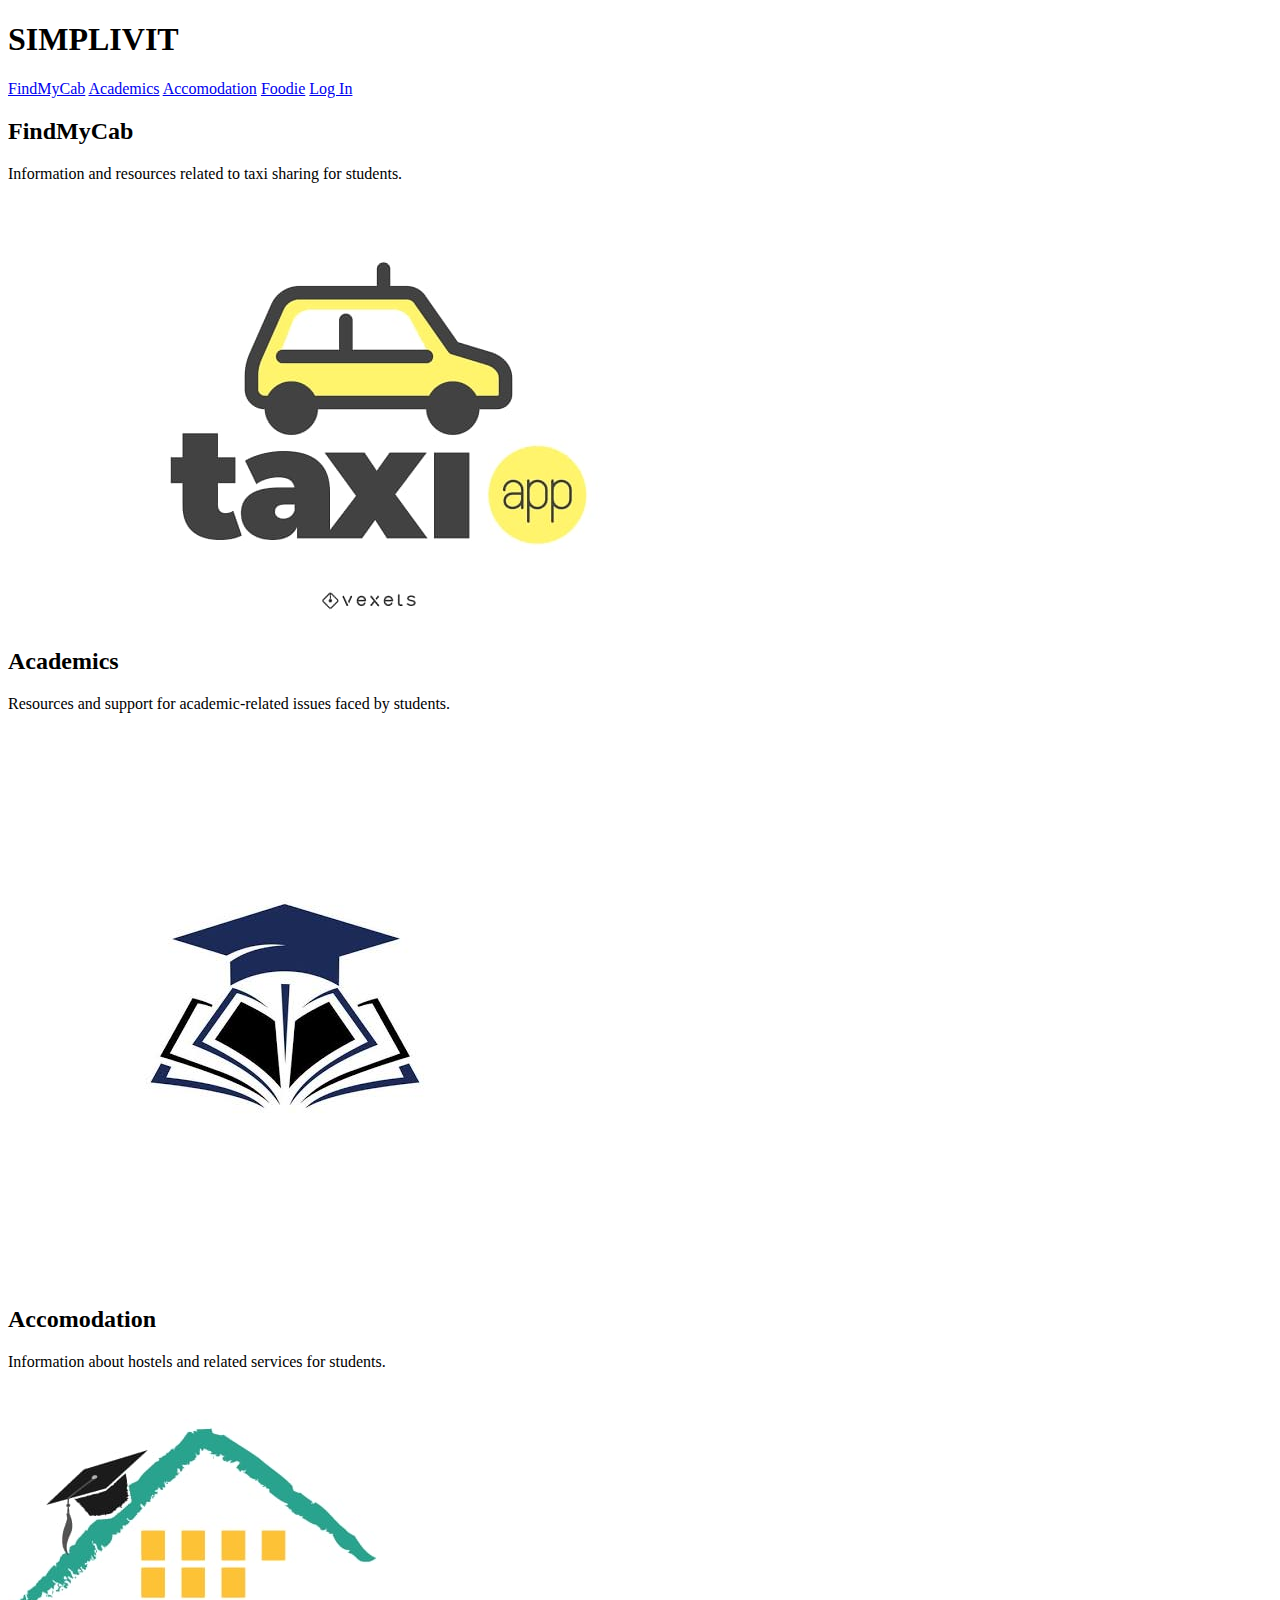
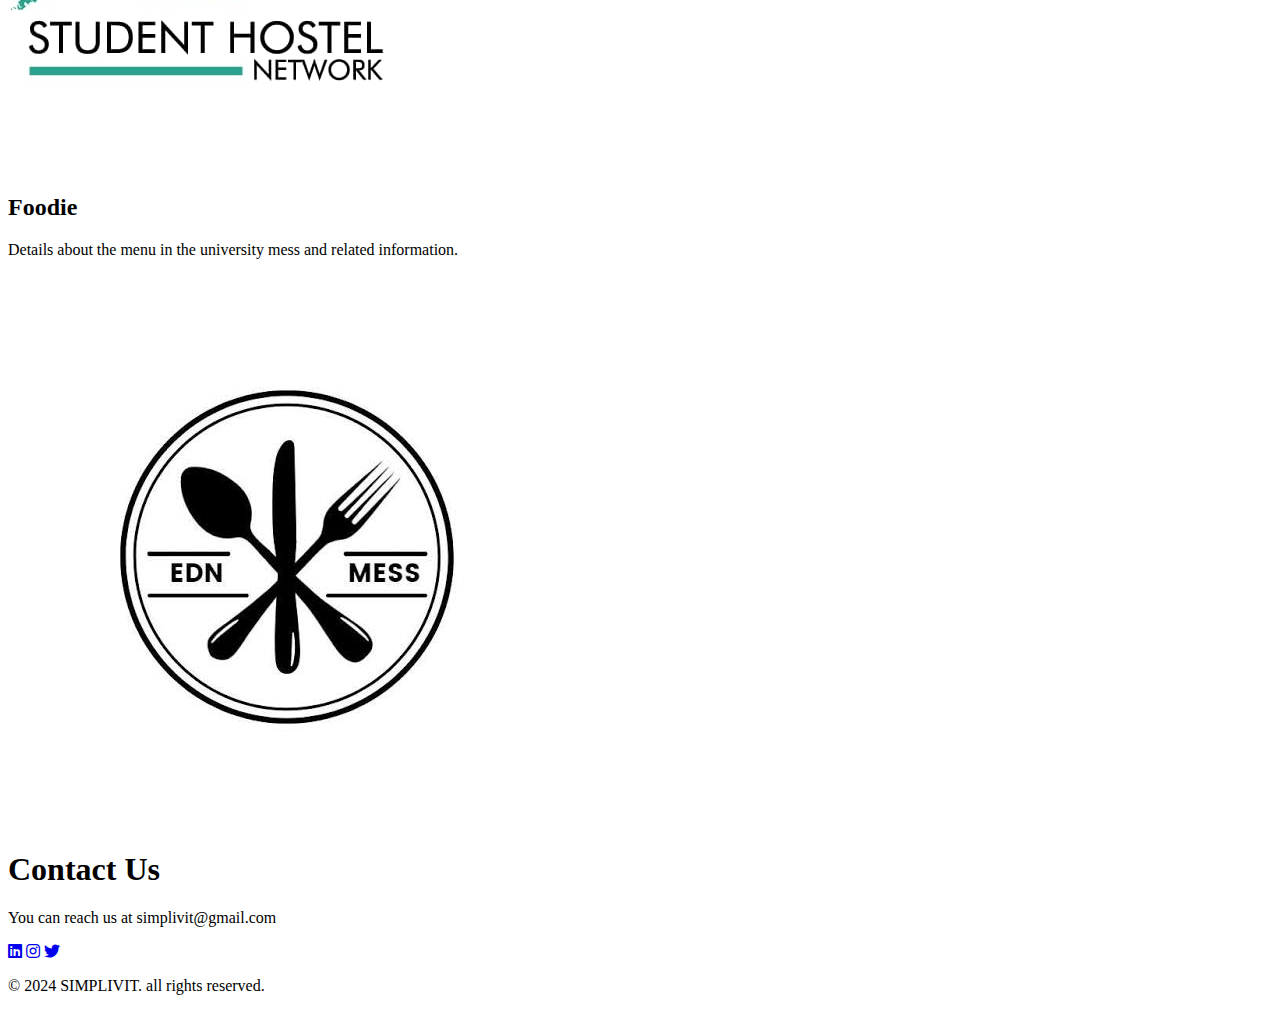
==== index.html @ 64eff72b "Add files via upload" ====
<!DOCTYPE html>
<html lang="en">
<head>
    <meta charset="UTF-8">
    <link rel="stylesheet" href="https://cdnjs.cloudflare.com/ajax/libs/font-awesome/5.15.4/css/all.min.css">
    <title>SIMPLIVIT</title>
    <!-- Add your CSS styles here -->

</head>
<body>

    <header>
        <h1>SIMPLIVIT</h1>
    </header>

    <nav>
        <a href="taxi.html">FindMyCab</a>
        <a href="academics.html">Academics</a>
        <a href="hostel.html">Accomodation</a>
        <a href="mess.html">Foodie</a>
        <a href="login.html" class="login">Log In</a>
    </nav>

    <section id="FindMyCab">
        <h2>FindMyCab</h2>
        <p>Information and resources related to taxi sharing for students.</p>
        <img src="taxi.jpg" alt="FindMyCab Image">
        <!-- Add more content and details as needed -->
    </section>

    <section id="Academics">
        <h2>Academics</h2>
        <p>Resources and support for academic-related issues faced by students.</p>
        <img src="academics.jpg" alt="Academics Image">
        <!-- Add more content and details as needed -->
    </section>

    <section id="Accomodation">
        <h2>Accomodation</h2>
        <p>Information about hostels and related services for students.</p>
        <img src="hostels.jpg" alt="Accomodation Image">
        <!-- Add more content and details as needed -->
    </section>

    <section id="Foodie">
        <h2>Foodie</h2>
        <p>Details about the menu in the university mess and related information.</p>
        <img src="mess.jpg" alt="Foodie Image">
        <!-- Add more content and details as needed -->
    </section>

    <section id="contact">
        <h1>Contact Us</h1>
        <p>You can reach us at simplivit@gmail.com</p>
        <div class="social-icons">
            <a href="https://www.linkedin.com/in/gudi-parithosh-796b28227" target="_blank"><i class="fab fa-linkedin"></i></a>
            <a href="https://instagram.com/gudi_parithosh?igshid=MzRlODBiNWFlZA==" target="_blank"><i class="fab fa-instagram"></i></a>
            <a href="https://twitter.com/Cricguru8" target="_blank"><i class="fab fa-twitter"></i></a>
        </div>
    </section>
  
    <footer>
        <p>&copy; 2024 SIMPLIVIT. all rights reserved.</p>
    </footer>

</body>
</html>
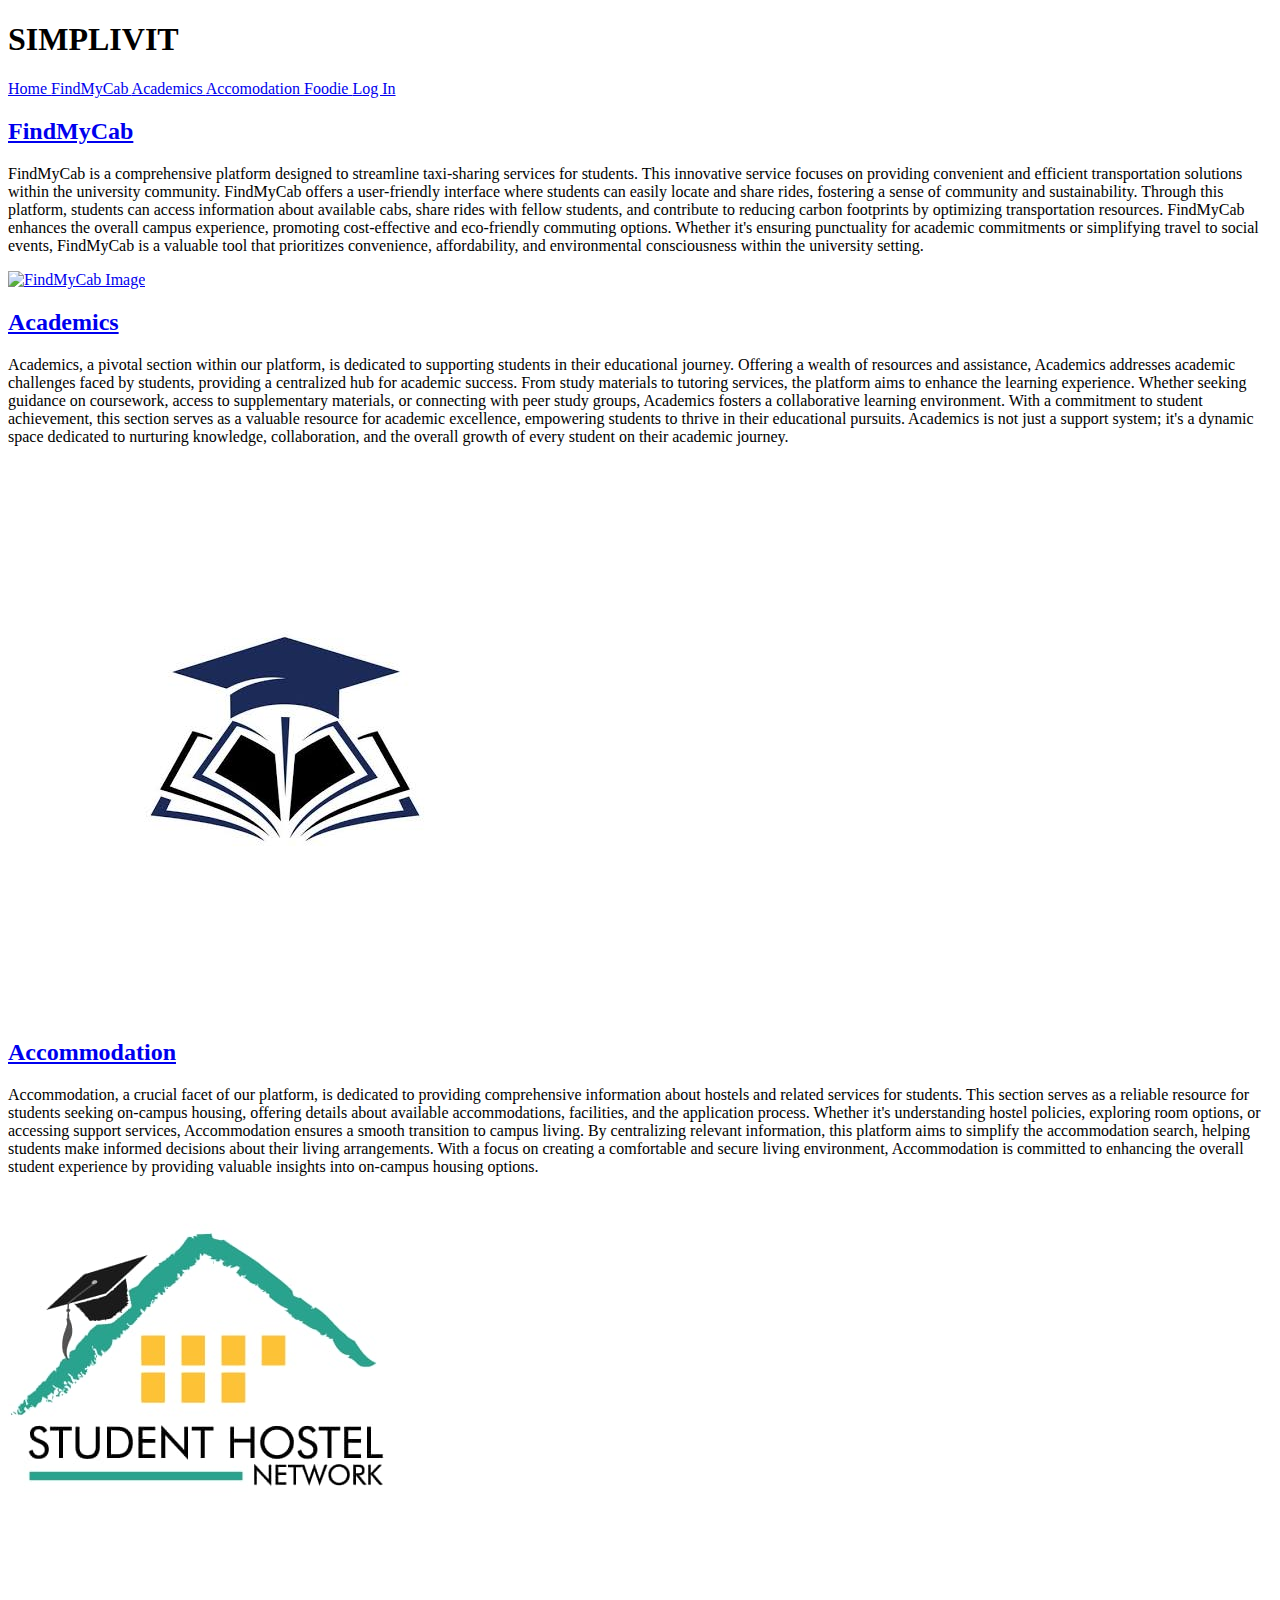
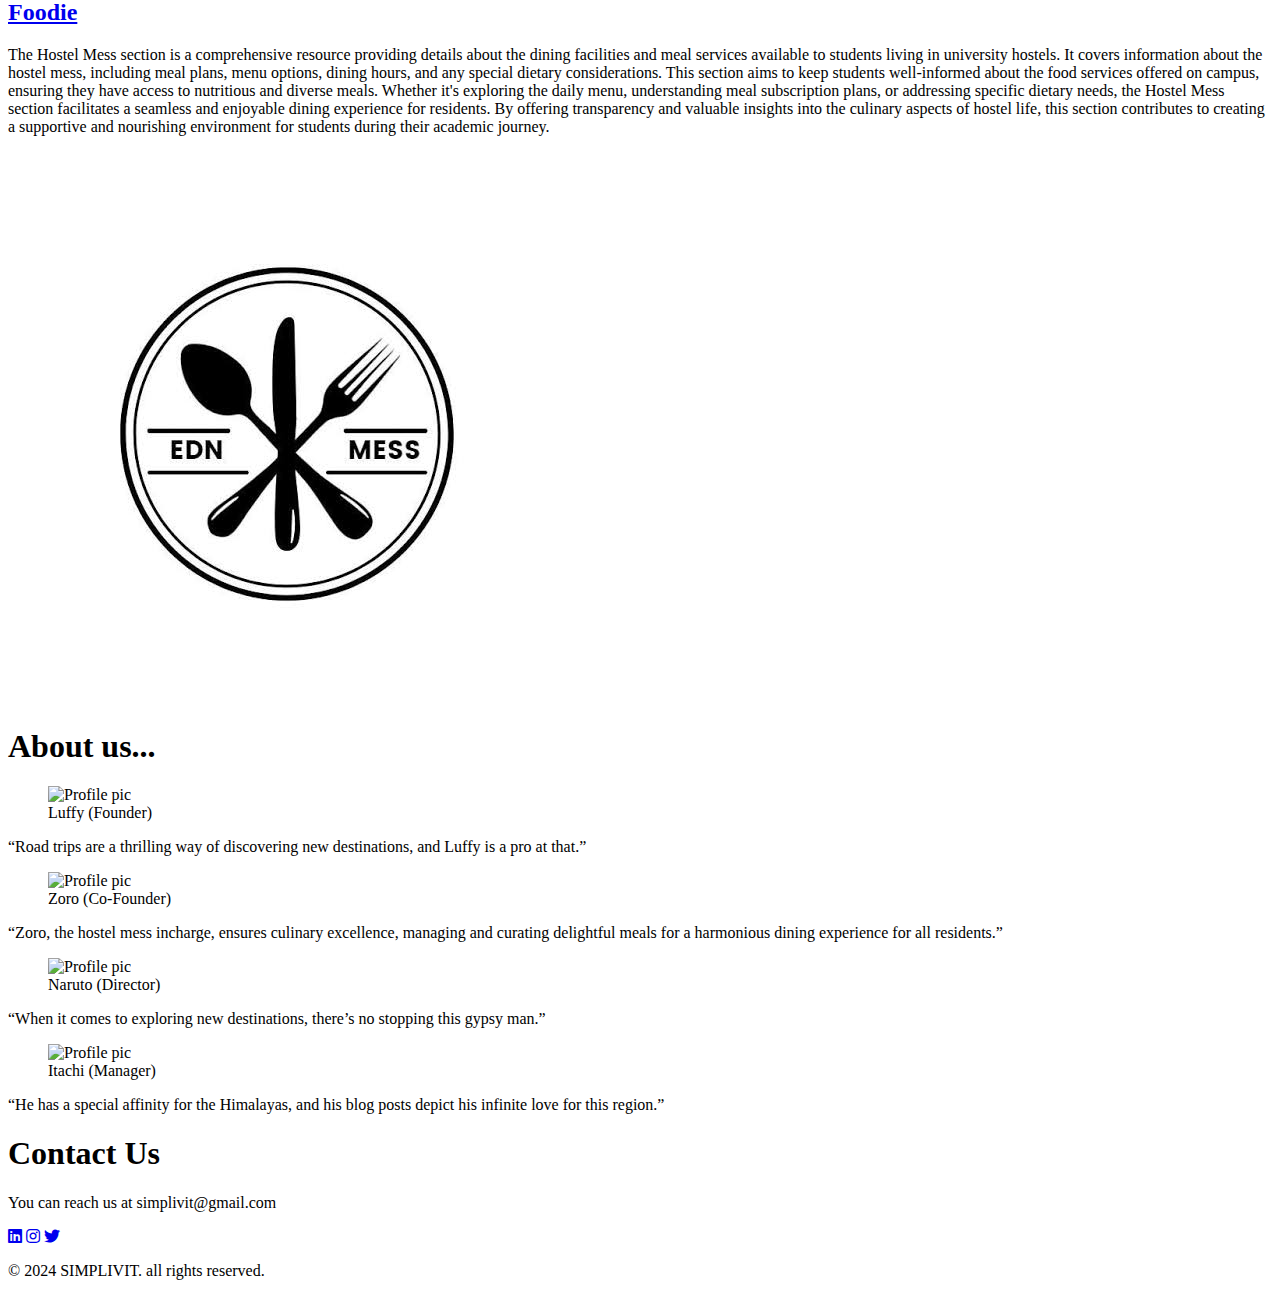
==== commit 8744dcea: "Update index.html" ====
--- a/index.html
+++ b/index.html
@@ -2,6 +2,7 @@
 <html lang="en">
 <head>
     <meta charset="UTF-8">
+    <link rel="stylesheet" href="styles.css">
     <link rel="stylesheet" href="https://cdnjs.cloudflare.com/ajax/libs/font-awesome/5.15.4/css/all.min.css">
     <title>SIMPLIVIT</title>
     <!-- Add your CSS styles here -->
@@ -14,42 +15,90 @@
     </header>
 
     <nav>
-        <a href="taxi.html">FindMyCab</a>
-        <a href="academics.html">Academics</a>
-        <a href="hostel.html">Accomodation</a>
-        <a href="mess.html">Foodie</a>
+        <a href="index.html">Home  </a>
+        <a href="taxi.html">  FindMyCab  </a>
+        <a href="academics.html">  Academics  </a>
+        <a href="hostel.html">  Accomodation  </a>
+        <a href="mess.html">  Foodie  </a>
         <a href="login.html" class="login">Log In</a>
     </nav>
 
-    <section id="FindMyCab">
-        <h2>FindMyCab</h2>
-        <p>Information and resources related to taxi sharing for students.</p>
-        <img src="taxi.jpg" alt="FindMyCab Image">
-        <!-- Add more content and details as needed -->
+    <section id="section1">
+
+        <!-- FindMyCab Section -->
+        <a href="taxi.html"><h2>FindMyCab</h2></a>
+        <p>FindMyCab is a comprehensive platform designed to streamline taxi-sharing services for students. This innovative service focuses on providing convenient and efficient transportation solutions within the university community. FindMyCab offers a user-friendly interface where students can easily locate and share rides, fostering a sense of community and sustainability. Through this platform, students can access information about available cabs, share rides with fellow students, and contribute to reducing carbon footprints by optimizing transportation resources. FindMyCab enhances the overall campus experience, promoting cost-effective and eco-friendly commuting options. Whether it's ensuring punctuality for academic commitments or simplifying travel to social events, FindMyCab is a valuable tool that prioritizes convenience, affordability, and environmental consciousness within the university setting.</p>
+        <a href="taxi.html"><img src="car1.jpg" alt="FindMyCab Image"></a>
     </section>
 
-    <section id="Academics">
-        <h2>Academics</h2>
-        <p>Resources and support for academic-related issues faced by students.</p>
-        <img src="academics.jpg" alt="Academics Image">
-        <!-- Add more content and details as needed -->
+    <section id="section2">
+       
+        <!-- Academics Section -->
+        <a href="academics.html"><h2>Academics</h2></a>
+        <p>Academics, a pivotal section within our platform, is dedicated to supporting students in their educational journey. Offering a wealth of resources and assistance, Academics addresses academic challenges faced by students, providing a centralized hub for academic success. From study materials to tutoring services, the platform aims to enhance the learning experience. Whether seeking guidance on coursework, access to supplementary materials, or connecting with peer study groups, Academics fosters a collaborative learning environment. With a commitment to student achievement, this section serves as a valuable resource for academic excellence, empowering students to thrive in their educational pursuits. Academics is not just a support system; it's a dynamic space dedicated to nurturing knowledge, collaboration, and the overall growth of every student on their academic journey.</p>
+        <a href="academics.html"><img src="academics.jpg" alt="Academics Image"></a>
+
     </section>
 
-    <section id="Accomodation">
-        <h2>Accomodation</h2>
-        <p>Information about hostels and related services for students.</p>
-        <img src="hostels.jpg" alt="Accomodation Image">
+    <section id="section3">
+
+        <!-- Accommodation Section -->
+        <a href="hostel.html"><h2>Accommodation</h2></a>
+        <p>Accommodation, a crucial facet of our platform, is dedicated to providing comprehensive information about hostels and related services for students. This section serves as a reliable resource for students seeking on-campus housing, offering details about available accommodations, facilities, and the application process. Whether it's understanding hostel policies, exploring room options, or accessing support services, Accommodation ensures a smooth transition to campus living. By centralizing relevant information, this platform aims to simplify the accommodation search, helping students make informed decisions about their living arrangements. With a focus on creating a comfortable and secure living environment, Accommodation is committed to enhancing the overall student experience by providing valuable insights into on-campus housing options.</p>
+        <a href="hostel.html"><img src="hostels.jpg" alt="hostels Image"></a>
+
+    </section>
+    <section id="section4">
+
+        <!-- Foodie Section -->
+        <a href="mess.html"><h2>Foodie</h2></a>
+        <p>The Hostel Mess section is a comprehensive resource providing details about the dining facilities and meal services available to students living in university hostels. It covers information about the hostel mess, including meal plans, menu options, dining hours, and any special dietary considerations. This section aims to keep students well-informed about the food services offered on campus, ensuring they have access to nutritious and diverse meals. Whether it's exploring the daily menu, understanding meal subscription plans, or addressing specific dietary needs, the Hostel Mess section facilitates a seamless and enjoyable dining experience for residents. By offering transparency and valuable insights into the culinary aspects of hostel life, this section contributes to creating a supportive and nourishing environment for students during their academic journey.</p>
+        <a href="mess.html"><img src="mess.jpg" alt="Foodie Image"></a>
         <!-- Add more content and details as needed -->
+
     </section>
+    
+  
+    <footer>
 
-    <section id="Foodie">
-        <h2>Foodie</h2>
-        <p>Details about the menu in the university mess and related information.</p>
-        <img src="mess.jpg" alt="Foodie Image">
-        <!-- Add more content and details as needed -->
-    </section>
+    <h1 class="head">About us...</h1>
+         <!-- Cards -->
+    <main class="Profile">
+        <article id="profile1" class="card">
+            <figure>
+                <img src="luffy.jpg" alt="Profile pic" width="300" height="300">
+                <figcaption>Luffy <span class="span"> (Founder) </span></figcaption>
 
-    <section id="contact">
+            </figure>
+            <p><q>Road trips are a thrilling way of discovering new destinations, and Luffy is a pro at that.</q></p>
+        </article>
+        <article id="profile2" class="card">
+            <figure>
+                <img src="Zoro.jpg" alt="Profile pic" width="300" height="300">
+                <figcaption>Zoro <span class="span">(Co-Founder)</span></figcaption>
+
+            </figure>
+            <p><q>Zoro, the hostel mess incharge, ensures culinary excellence, managing and curating delightful meals for a harmonious dining experience for all residents.</q></p>
+        </article>
+        <article id="profile3" class="card">
+            <figure>
+                <img src="naruto.jpg" alt="Profile pic" width="300" height="300">
+                <figcaption>Naruto <span class="span">(Director)</span></figcaption>
+            </figure>
+            <p><q>When it comes to exploring new destinations, there’s no stopping this gypsy man.</q></p>
+        </article>
+        <article id="profile4" class="card">
+            <figure>
+                <img src="Itachi.jpg" alt="Profile pic" width="300" height="300">
+                <figcaption>Itachi <span class="span">(Manager)</span></figcaption>
+            </figure>
+            <p><q>He has a special affinity for the Himalayas, and his blog posts depict his infinite love for this
+                    region.</q></p>
+        </article>
+
+        
+    </footer>
+    <section id="section5">
         <h1>Contact Us</h1>
         <p>You can reach us at simplivit@gmail.com</p>
         <div class="social-icons">
@@ -57,11 +106,9 @@
             <a href="https://instagram.com/gudi_parithosh?igshid=MzRlODBiNWFlZA==" target="_blank"><i class="fab fa-instagram"></i></a>
             <a href="https://twitter.com/Cricguru8" target="_blank"><i class="fab fa-twitter"></i></a>
         </div>
+        <p>&copy; 2024 SIMPLIVIT. all rights reserved.</p>
+
     </section>
-  
-    <footer>
-        <p>&copy; 2024 SIMPLIVIT. all rights reserved.</p>
-    </footer>
 
 </body>
 </html>
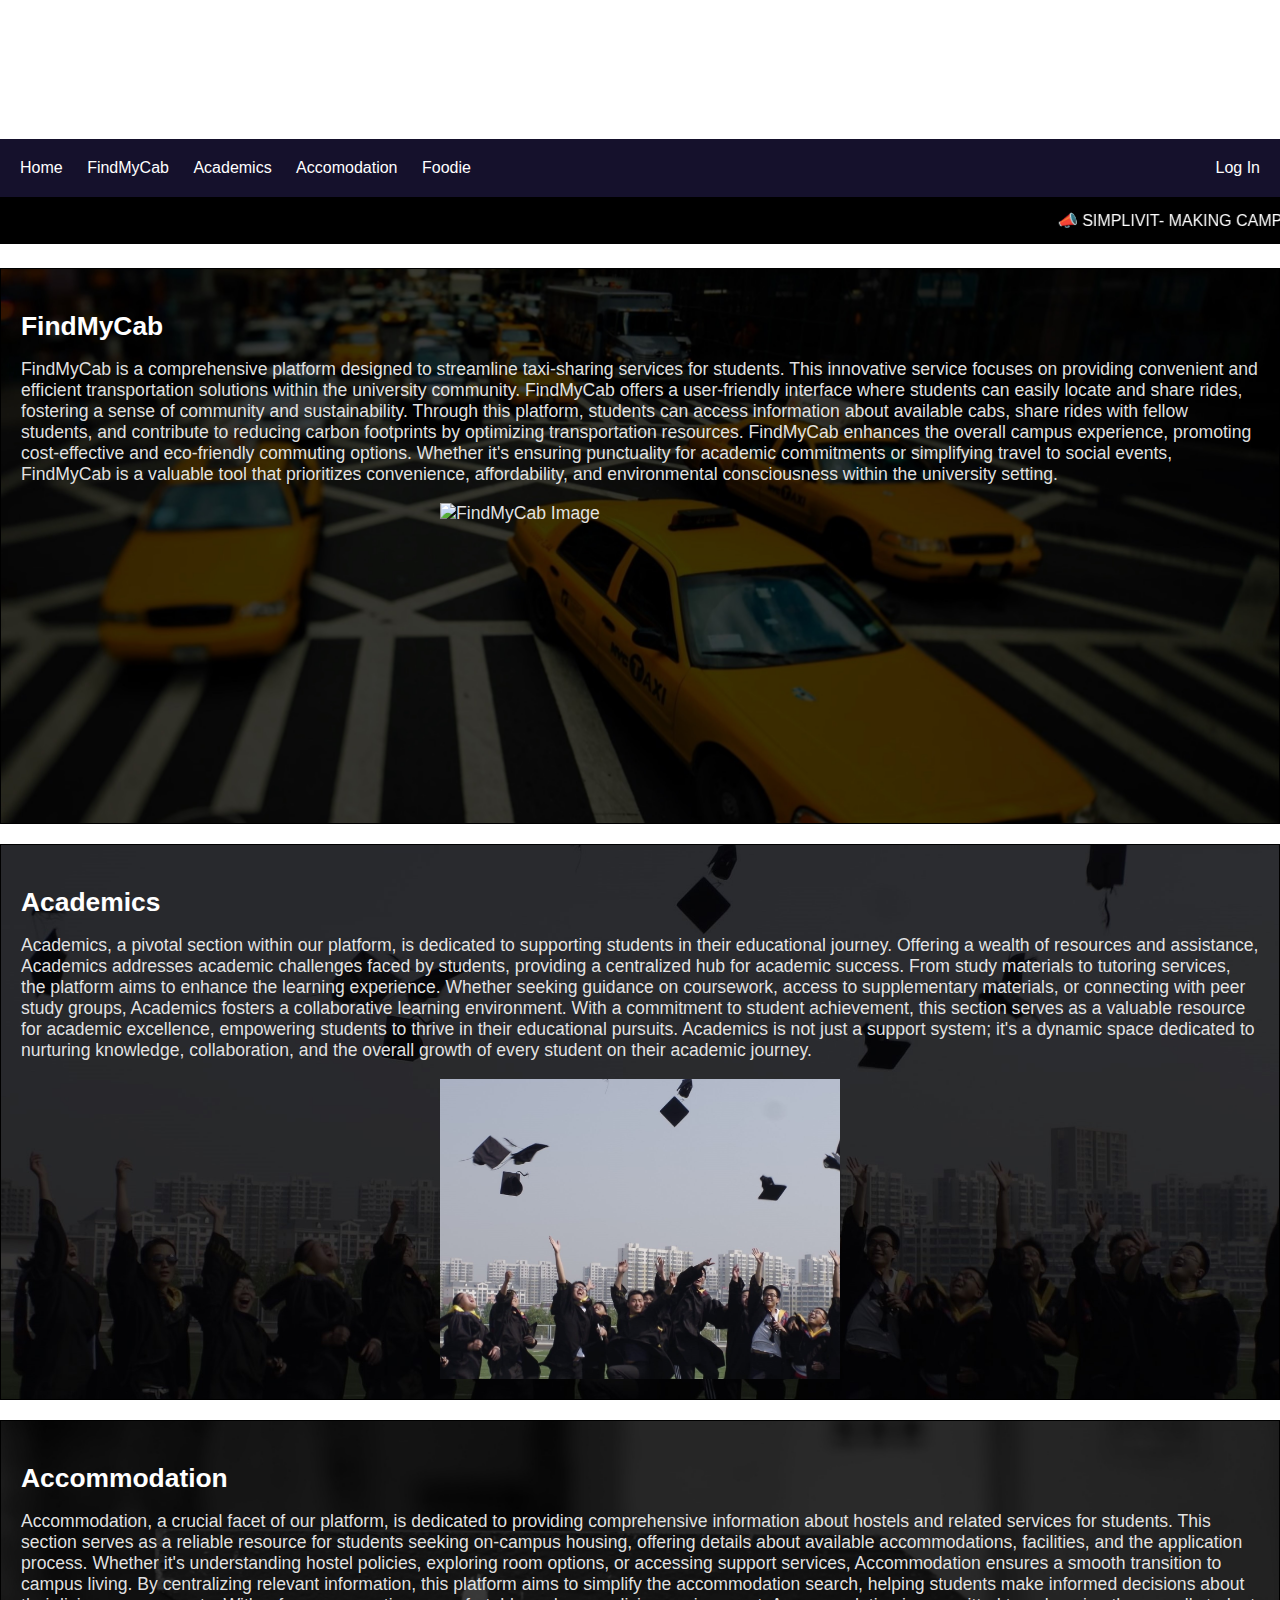
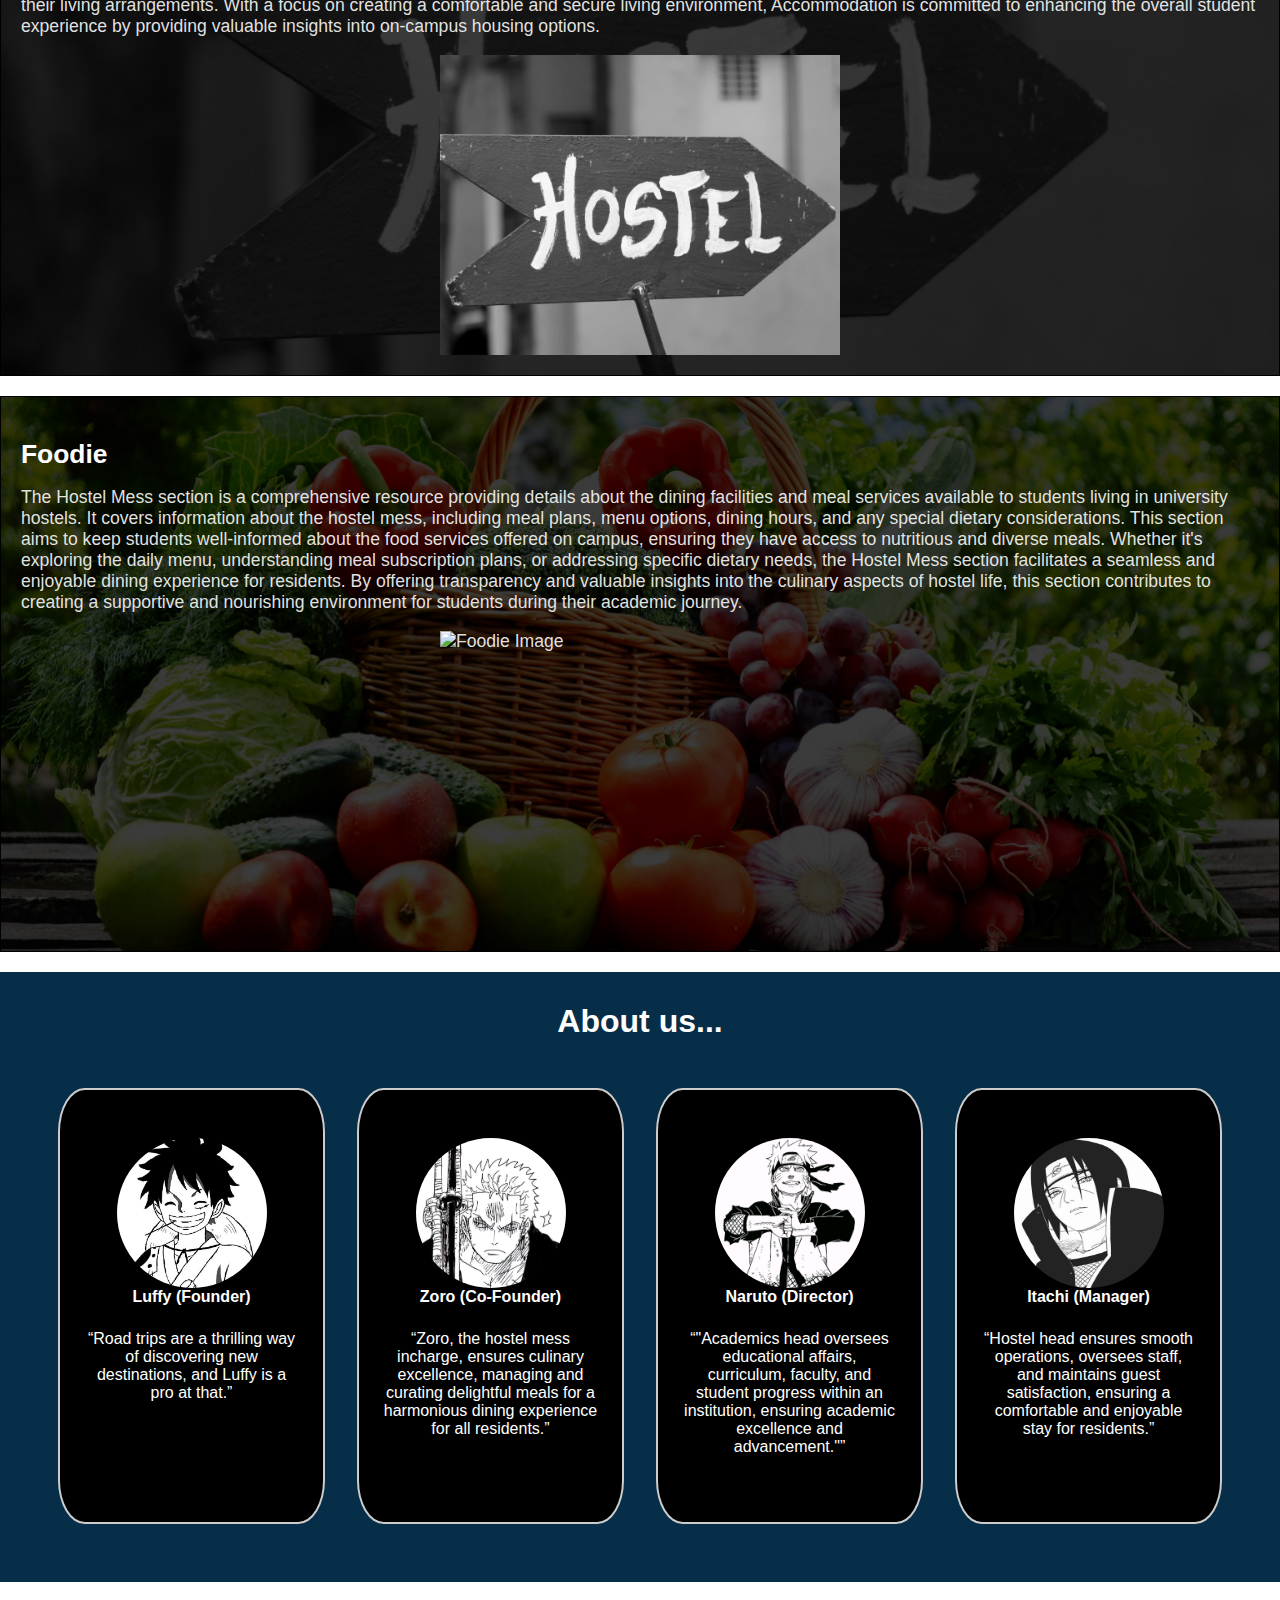
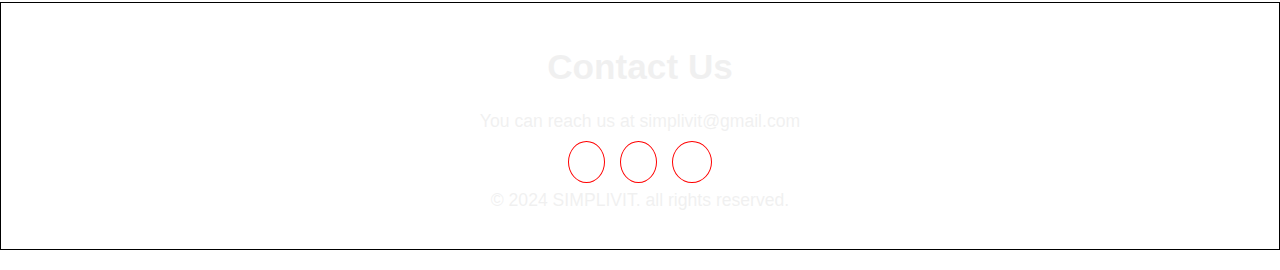
==== commit 8834fcbf: "Add files via upload" ====
--- a/index.html
+++ b/index.html
@@ -22,6 +22,8 @@
         <a href="mess.html">  Foodie  </a>
         <a href="login.html" class="login">Log In</a>
     </nav>
+
+        <marquee behavior="scroll" direction="left" scrollamount="18">📣 SIMPLIVIT- MAKING CAMPUS ESSENTIALS WITH A SINGLE TAP</marquee>
 
     <section id="section1">
 
@@ -85,15 +87,14 @@
                 <img src="naruto.jpg" alt="Profile pic" width="300" height="300">
                 <figcaption>Naruto <span class="span">(Director)</span></figcaption>
             </figure>
-            <p><q>When it comes to exploring new destinations, there’s no stopping this gypsy man.</q></p>
+            <p><q>"Academics head oversees educational affairs, curriculum, faculty, and student progress within an institution, ensuring academic excellence and advancement."</q></p>
         </article>
         <article id="profile4" class="card">
             <figure>
                 <img src="Itachi.jpg" alt="Profile pic" width="300" height="300">
                 <figcaption>Itachi <span class="span">(Manager)</span></figcaption>
             </figure>
-            <p><q>He has a special affinity for the Himalayas, and his blog posts depict his infinite love for this
-                    region.</q></p>
+            <p><q>Hostel head ensures smooth operations, oversees staff, and maintains guest satisfaction, ensuring a comfortable and enjoyable stay for residents.</q></p>
         </article>
 
         
@@ -110,5 +111,7 @@
 
     </section>
 
+    
+
 </body>
 </html>
--- a/styles.css
+++ b/styles.css
@@ -0,0 +1,249 @@
+/* General styling */
+body {
+  font-family: sans-serif;
+  margin: 0;
+  padding: 0;
+}
+marquee{
+  background-color: #000000;
+  color: #ffffff;
+  font-size: 1.00em;
+  padding: 14px;
+
+}
+
+header {
+  background: url('h1.jpg') center center no-repeat; 
+  background-size: cover;
+  color: #ffffff;
+  padding: 20px;
+  text-align: center;
+  font-size: 1.25em;
+}
+
+nav {
+  background-color: rgba(10, 6, 35, 0.956); /* Change to a green color */
+  color: #ffffff;
+  padding: 10px;
+  background-position: right top;
+}
+
+nav a {
+  color: #fff;
+  text-decoration: none;
+  padding: 10px;
+  display: inline-block;
+}
+
+nav a:hover {
+  background-color: #ffffff;
+  color: #000000;
+}
+
+#section1 {
+  background: url('car11.jpg') center center no-repeat;
+  background-size: cover;
+}
+
+#section2 {
+  background: url('academics1.jpg') center center no-repeat;
+  background-size: cover;
+}
+
+#section3 {
+  background: url('hostels1.jpg') center center no-repeat;
+  background-size: cover;
+}
+
+#section4 {
+  background: url('foodie.jpg') center center no-repeat;
+  background-size: cover;
+}
+
+#section5 {
+  background: url('h1.jpg') center center no-repeat;
+  background-size: cover;
+  text-align: center;
+}
+
+#section5 .icon-class {
+  /* Add your regular styling for the icons here */
+  transition: transform 0.3s ease-in-out;
+}
+
+#section5 .icon-class:hover {
+  transform: scale(1.2);
+  cursor: pointer;
+}
+
+section {
+  margin-bottom: 20px;
+  color: #f0f0f0f0;
+  font-size: 1.10em;
+  padding: 20px; /* Adjust padding as needed */
+  text-align: left; /* Adjust text alignment as needed */
+}
+
+section h2 {
+  font-size: 1.5em;
+  margin-bottom: 10px;
+  color: #fff;
+  transition: color 0.3s ease-in-out;
+  position: relative;
+}
+
+section h2:hover {
+  color: #ff0000;
+}
+
+section h2:hover::after {
+  content: '';
+  display: block;
+  position: absolute;
+  width: 100%;
+  height: 2px;
+  background-color: #000000;
+  bottom: 0;
+  left: 0;
+}
+
+section img {
+  width: 400px;
+  height: 300px;
+  object-fit: cover;
+  transition: transform 0.3s ease-in-out;
+}
+
+section img:hover {
+  transform: scale(1.1);
+  cursor: pointer;
+}
+
+.login {
+  float: right;
+}
+
+#contact {
+  background-color: black; /* Change to a purple color */
+  padding: 20px;
+}
+
+#contact h1 {
+  text-align: center;
+  margin-bottom: 10px;
+}
+
+#contact p {
+  text-align: center;
+  margin-bottom: 10px;
+}
+
+.social-icons {
+  text-align: center;
+  margin-top: 20px;
+}
+
+.social-icons a {
+  padding: 10px;
+  margin: 5px;
+  color: #ffffff;
+  border: 1px solid #ff0000;
+  border-radius: 50%;
+  text-decoration: none;
+}
+
+footer {
+  background-color: #072e49; /* Change to a dark blue color */
+  color: #fff;
+  text-align: center;
+  padding: 10px;
+}
+
+/* Optional styling for sections */
+section {
+  border: 1px solid #000000;
+  padding: 20px;
+  margin-top: 20px;
+  text-decoration: none;
+  color: #f0f0f0f0;
+}
+
+/* Styling for all images */
+img {
+  max-width: 100%;
+  height: auto;
+  display: block;
+  margin: 0 auto;
+}
+
+#FindMyCab img,
+#Academics img,
+#Accomodation img,
+#Foodie img {
+  width: 450px;
+  height: 250px;
+  object-fit: cover;
+}
+
+a {
+  text-decoration: none;
+  color: #f0f0f0f0;
+}
+
+a:hover {
+  color: #f0f0f0f0;
+  font-weight: bold;
+}
+
+/* cards */
+.card {
+  scroll-margin-top: 7rem;
+  border: 2px solid #ccc;
+  border-radius: 10%;
+  padding: 1rem;
+  background-color: rgb(0, 0, 0); /* Change to an orange color */
+  height: 400px;
+  width: 400px;
+  text-align: center;
+  transition: 0.3s ease-in-out;
+}
+
+.card img {
+  border: 2px unset #ccc;
+  border-radius: 50%;
+  width: 150px;
+  height: 150px;
+  align-items: top;
+  transition: 0.3s ease-in-out;
+}
+
+.card img:hover {
+  transform: scale(1.05);
+  cursor: pointer;
+}
+
+.card figure {
+  font-weight: 600;
+  margin-top: 2rem;
+}
+
+.card p {
+  padding: 0.5rem;
+}
+
+html {
+  scroll-behavior: auto;
+}
+
+.Profile {
+  display: flex;
+  flex-direction: row;
+  gap: 2rem;
+  align-items: center;
+  margin: 3rem;
+}
+
+.card:hover {
+  transform: scale(1.07);
+  box-shadow: 0 0 15px #5c4040;
+}
